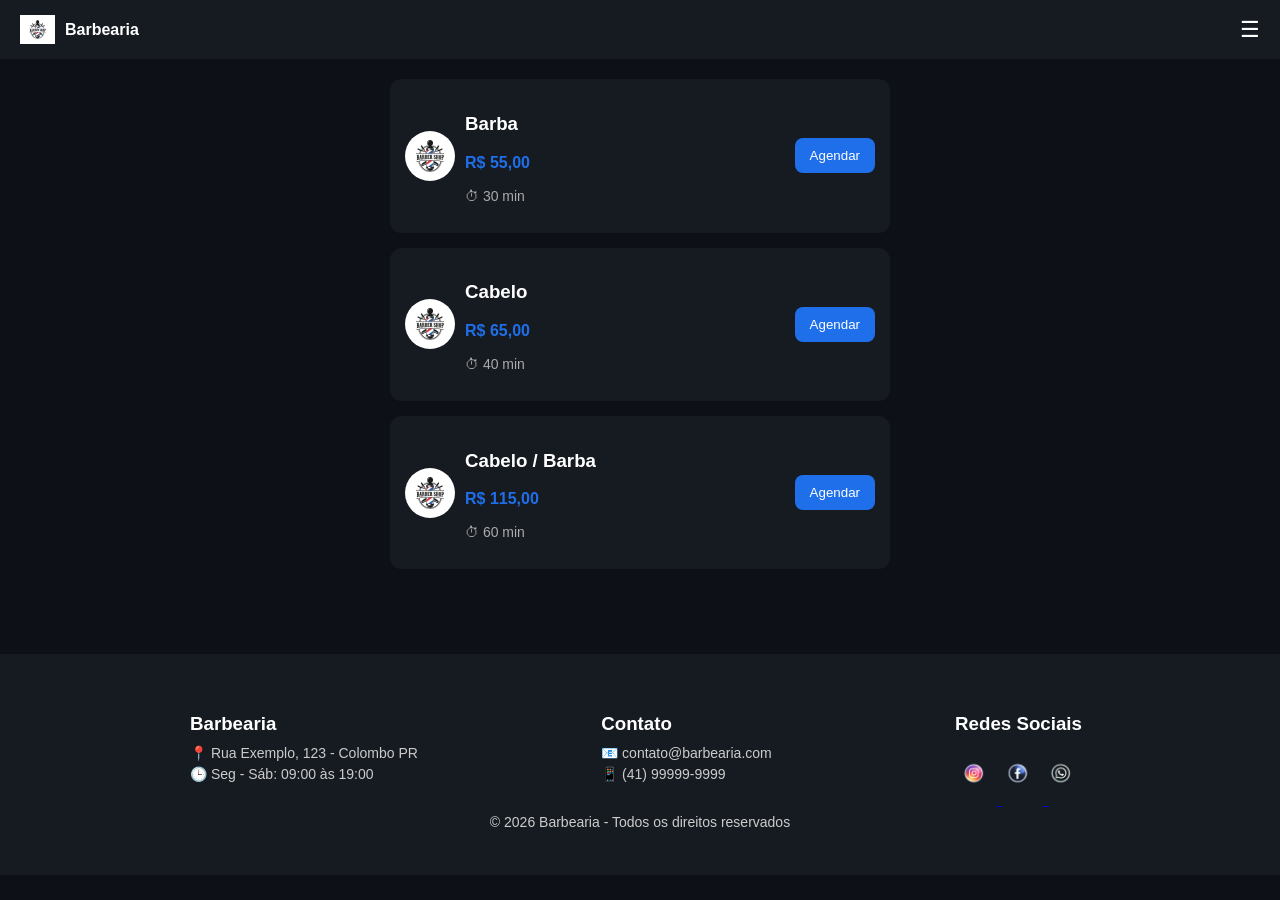
==== barbearia/barbeariaFrontEnd/html/index.html @ 7bb65d56 "integrado ao backend e frontend adicionado" ====
<!DOCTYPE html>
<html lang="pt-br">
<head>
<meta charset="UTF-8">
<meta name="viewport" content="width=device-width, initial-scale=1.0">
<title>Barbearia</title>
<link rel="stylesheet" href="../css/style.css">
</head>

<body>

<header class="header">

<div class="logo" id="home">
<img src="../img/logo barbearia.jpg">
<span>Barbearia</span>
</div>

<div class="menu-icon" onclick="toggleMenu()">
☰
</div>

</header>

<nav class="menu" id="menu">
    <a href="#home">Home</a>
    <a href="#servicos">Serviços</a>
    <a href="#contato">Contato</a>
    <a href="#endereco">Endereço</a>
</nav>


<div class="container">

</div>


<footer class="footer">

<div class="footer-container">

<div class="footer-info" id="endereco">

<h3>Barbearia</h3>

<p>📍 Rua Exemplo, 123 - Colombo PR</p>

<p>🕒 Seg - Sáb: 09:00 às 19:00</p>

</div>


<div class="footer-contato" id="contato">

<h3>Contato</h3>

<p>📧 contato@barbearia.com</p>

<p>📱 (41) 99999-9999</p>

</div>


<div class="footer-redes">

<h3>Redes Sociais</h3>

<a href="https://instagram.com" target="_blank">
<img src="../img/instagram.png" alt="Instagram">
</a>

<a href="https://facebook.com" target="_blank">
<img src="../img/facebook.png" alt="Facebook">
</a>

<a href="https://wa.me/5541999999999" target="_blank">
<img src="../img/whatsapp.png" alt="WhatsApp">
</a>

</div>

</div>

<p class="copyright">
© 2026 Barbearia - Todos os direitos reservados
</p>

</footer>

<script src="../script.js" defer></script>

</body>
</html>
---- barbearia/barbeariaFrontEnd/css/style.css ----
body{
background:#0d1117;
font-family:Arial;
margin:0;
color:white;
}

/* HEADER */

.header{
display:flex;
justify-content:space-between;
align-items:center;
padding:15px 20px;
background:#161b22;
}

.logo{
display:flex;
align-items:center;
gap:10px;
font-weight:bold;
}

.logo img{
width:35px;
}

.menu-icon{
font-size:22px;
cursor:pointer;
}

.menu-icon:hover{
    color: #1f6feb;
}

/* MENU */

.menu{
display:none;
flex-direction:column;
background:#161b22;
padding:10px 0;
text-align:center;
}

.menu a{
padding:15px;
text-decoration:none;
color:white;
border-bottom:1px solid #222;
transition:0.3s;
}

.menu a:hover{
background:#1f71eb4f;
color:white;
}
/* CONTAINER */

.container{
padding:20px;
max-width:500px;
margin:auto;
}

/* SEARCH */

.search-container{
width:100%;
margin:20px 0;
}

.search-container input{
width:100%;
padding:14px;
border-radius:10px;
border:none;
background:#161b22;
color:white;
box-sizing:border-box;
}

/* CARDS */

.card{
display:flex;
align-items:center;
justify-content:space-between;
background:#161b22;
padding:15px;
border-radius:12px;
margin-bottom:15px;
}

.card img{
width:50px;
height:50px;
border-radius:50%;
object-fit:cover;
}

.info{
flex:1;
margin-left:10px;
}

.price{
color:#1f6feb;
font-weight:bold;
}

.time{
color:#aaa;
font-size:14px;
}

.card button{
background:#1f6feb;
border:none;
padding:10px 15px;
border-radius:8px;
color:white;
cursor:pointer;
}

.card button:hover{
  background-color: #013179;
  cursor: pointer;
}


.footer{
background:#161b22;
padding:40px 20px;
margin-top:50px;
color:white;
}

.footer-container{
display:flex;
justify-content:space-between;
flex-wrap:wrap;
gap:30px;
max-width:900px;
margin:auto;
}

.footer h3{
margin-bottom:10px;
}

.footer p{
font-size:14px;
color:#ccc;
margin:5px 0;
}

.footer-redes img{
width:30px;
margin-right:12px;
cursor:pointer;
transition:0.3s;
}

.footer-redes img:hover{
transform:scale(1.15);
}

.whatsapp{
display:inline-block;
margin-top:10px;
padding:8px 12px;
background:#25D366;
color:white;
border-radius:6px;
text-decoration:none;
font-size:14px;
}

.whatsapp:hover{
background:#1ebe5d;
}

.copyright{
text-align:center;
margin-top:30px;
font-size:13px;
color:#888;
}

@media (max-width:600px){

.footer-container{
flex-direction:column;
text-align:center;
}

}

.social {
    display: flex;
    gap: 25px;
    margin-top: 15px;
    align-items: center;
}

.social img {
    width: 80px;
    height: 80px;
    transition: 0.3s;
    cursor: pointer;
}

.social img:hover {
    transform: scale(1.15);
}

@media (max-width: 600px) {
    .social img {
        width: 90px;
        height: 90px;
    }
}
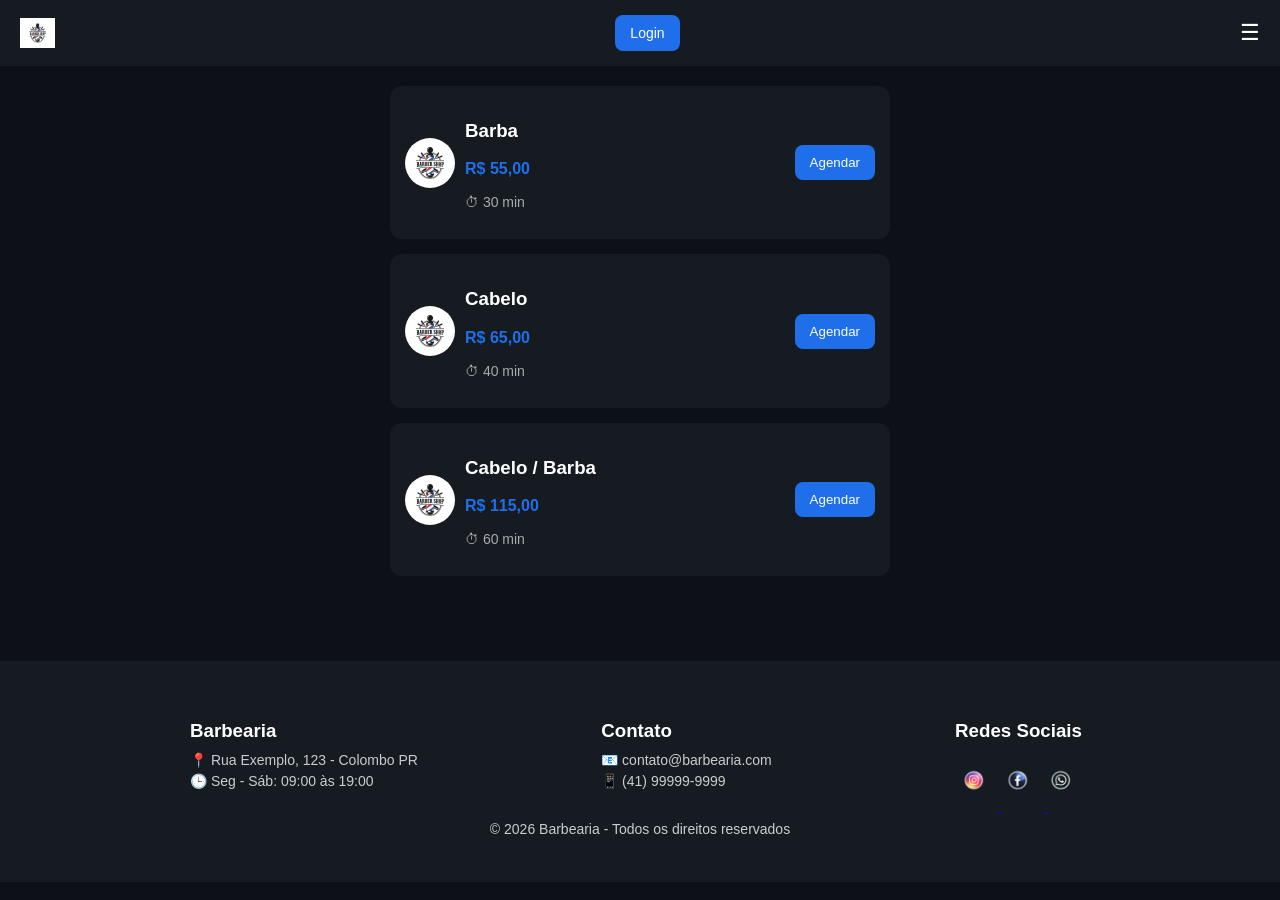
==== commit 7158381e: "login front ok" ====
--- a/barbearia/barbeariaFrontEnd/html/index.html
+++ b/barbearia/barbeariaFrontEnd/html/index.html
@@ -13,8 +13,14 @@
 
 <div class="logo" id="home">
 <img src="../img/logo barbearia.jpg">
-<span>Barbearia</span>
 </div>
+
+
+<div class="header-actions" id="headerActions">
+  <a href="login.html" id="btnLogin" class="btn-action">Login</a>
+</div>
+
+
 
 <div class="menu-icon" onclick="toggleMenu()">
 ☰
--- a/barbearia/barbeariaFrontEnd/css/style.css
+++ b/barbearia/barbeariaFrontEnd/css/style.css
@@ -224,3 +224,65 @@
     }
 }
 
+
+/*login */
+.header-actions{
+display:flex;
+align-items:center;
+gap:10px;
+}
+
+.btn-login{
+background:#111;
+color:white;
+padding:8px 16px;
+border-radius:6px;
+text-decoration:none;
+font-size:14px;
+}
+
+.btn-login:hover{
+background:#333;
+}
+
+.btn-login{
+    background:#111;
+    color:white;
+    padding:8px 16px;
+    border-radius:6px;
+    text-decoration:none;
+    font-size:14px;
+}
+
+.btn-login:hover{
+    background:#333;
+}
+
+.usuario-nome {
+    margin-right: 10px;
+    font-weight: bold;
+    color: #1f6feb;
+}
+
+.btn-action {
+    background: #1f6feb;
+    border: none;
+    padding: 10px 15px;
+    border-radius: 8px;
+    color: white;
+    cursor: pointer;
+    font-size: 14px;
+    transition: 0.3s;
+    text-decoration: none; /* caso seja <a> */
+}
+
+.btn-action:hover {
+    background-color: #013179;
+}
+
+/* Nome do usuário no header */
+.usuario-nome {
+    margin-right: 10px;
+    font-weight: bold;
+    color: #1f6feb;
+}
